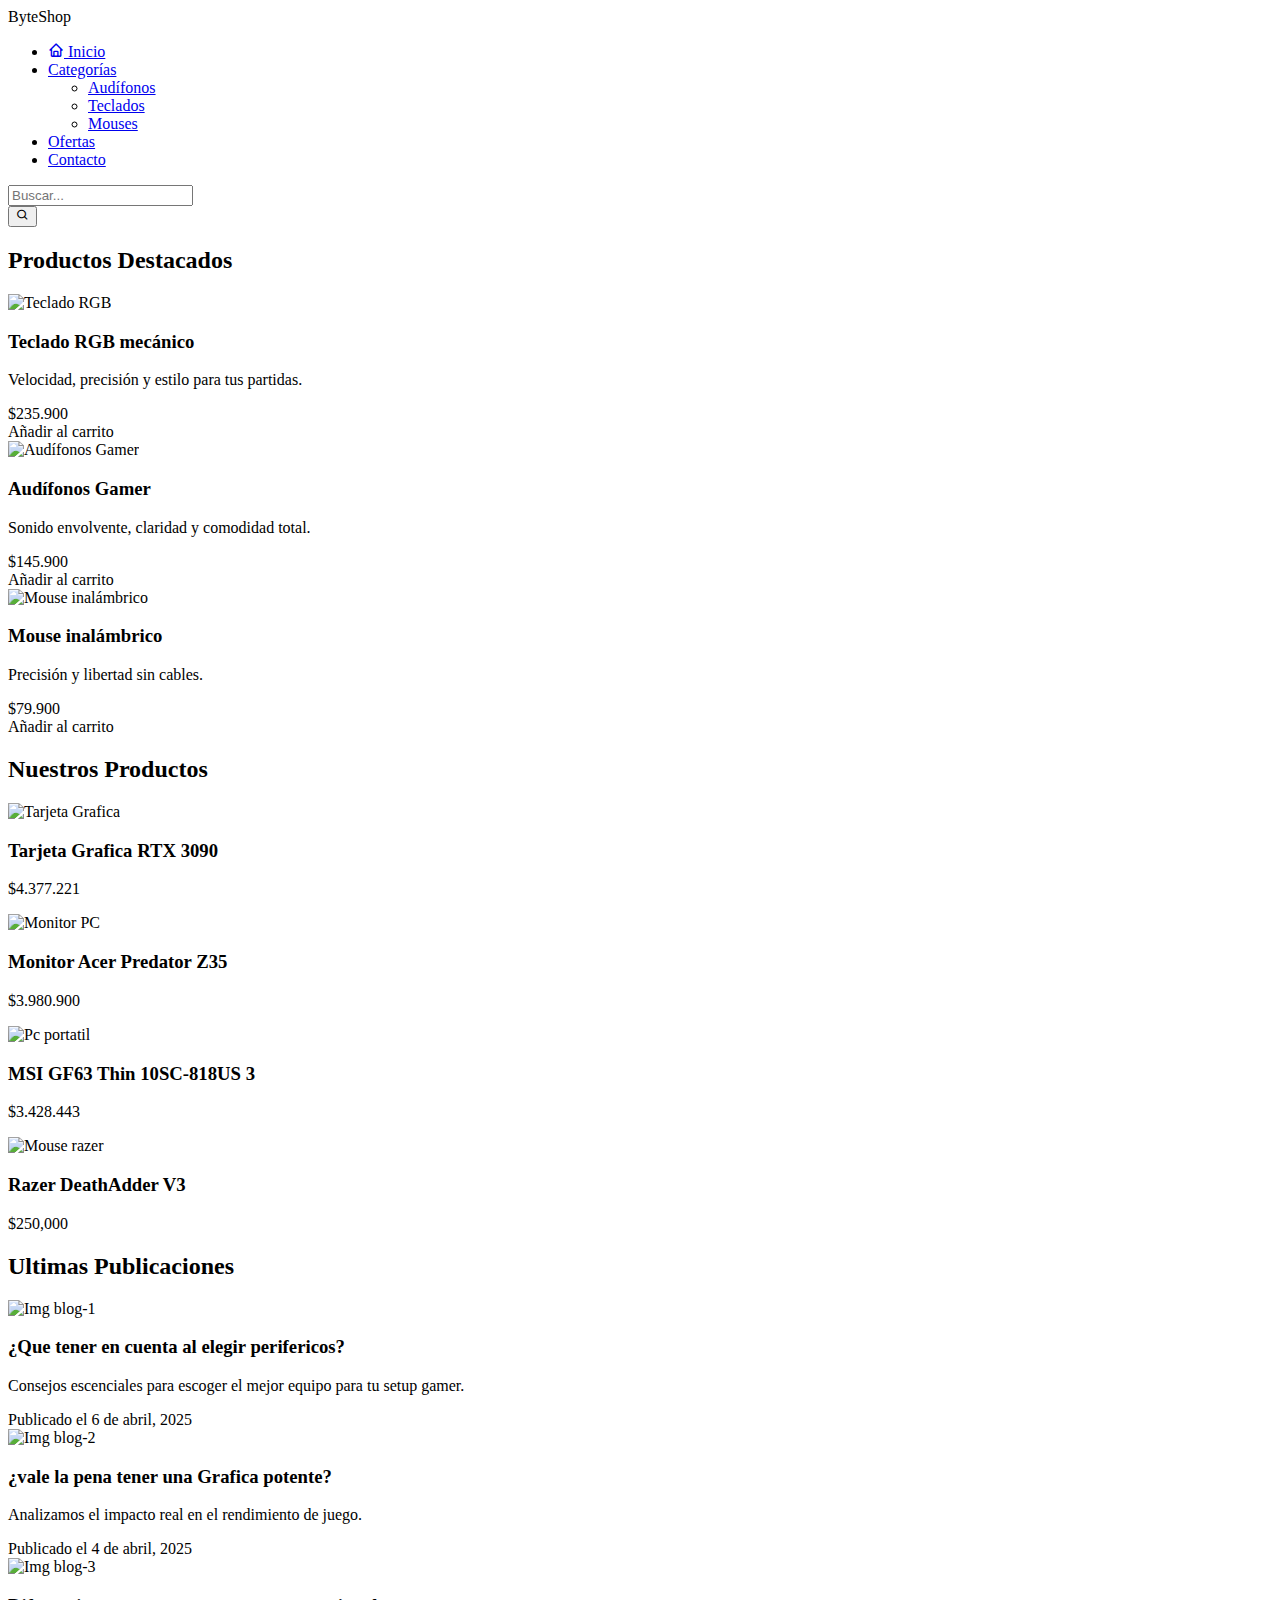
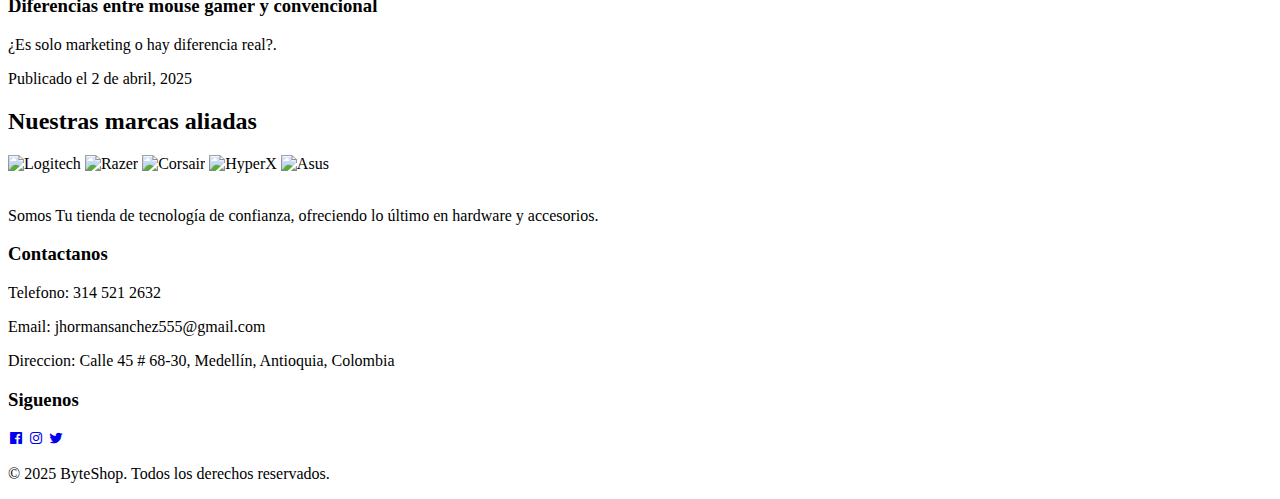
==== index.html @ 449dda27 "Update and rename Pagina perifericos - copia/index.html to index.html" ====
<!DOCTYPE html>
<html lang="es">
<head>
    <meta charset="UTF-8">
    <meta name="viewport" content="width=device-width, initial-scale=1.0">
    <title>ByteShop</title>
    <link rel="stylesheet" href="/CSS/estilos.css">
    <link rel="shortcut icon" href="/IMG/Icono.png" type="image/x-icon">
    <link href='https://unpkg.com/boxicons@2.1.4/css/boxicons.min.css' rel='stylesheet'>

</head>
<body>
<!--     INICIO NAVBAR -->
    <header>
        <div class="contenedor">
            <div class="titulo">
              Byte<span class="titulo2">Shop</span>
            </div>
            <nav>
              <ul class="nav-links">
                <li><a href="#"><i class='bx bx-home'></i> Inicio</a></li>
                <li class="menu">
                    <a href="#">Categorías</a>
                  <ul class="menu-desplegable">
                    <li><a href="#">Audífonos</a></li>
                    <li><a href="#">Teclados</a></li>
                    <li><a href="#">Mouses </a></li>
                  </ul>
                </li>
                <li><a href="#">Ofertas</a></li>
                <li><a href="#">Contacto</a></li>
              </ul>
            </nav>
        
            <div class="barra-busqueda-completa">
                <div class="barra-busqueda">
                  <input type="text" placeholder="Buscar...">
                </div>
                <button class="boton-lupa">
                  <i class='bx bx-search'></i>
                </button>
              </div>
               </div>
    </header>
    <!-- FIN NAVBAR -->

<!--     INICIO CARRUSEL -->




<section class="carrusel-auto">
    <h2 class="titulo-carrusel">Productos Destacados</h2>
    <div class="slider">
      <div class="slides">
        <div class="slide">
          <img src="IMG/teclado.png" alt="Teclado RGB">
          <h3 class="nombre-producto">Teclado RGB mecánico</h3>
          <p class="descripcion">Velocidad, precisión y estilo para tus partidas.</p>
          <span class="precio">$235.900</span>
          <div class="carrito-hover" onclick="animarBoton(this)">Añadir al carrito</div>
        </div>
        <div class="slide">
          <img src="IMG/Audifonos.png" alt="Audífonos Gamer">
          <h3 class="nombre-producto">Audífonos Gamer</h3>
          <p class="descripcion">Sonido envolvente, claridad y comodidad total.</p>
          <span class="precio">$145.900</span>
          <div class="carrito-hover" onclick="animarBoton(this)">Añadir al carrito</div>
        </div>
        <div class="slide">
          <img src="IMG/Mouse.png" alt="Mouse inalámbrico">
          <h3 class="nombre-producto">Mouse inalámbrico</h3>
          <p class="descripcion">Precisión y libertad sin cables.</p>
          <span class="precio">$79.900</span>
          <div class="carrito-hover" onclick="animarBoton(this)">Añadir al carrito</div>
        </div>

      </div>
    </div>
  </section>

  <!-- FIN DE CARRUSEL -->

<!--   INICIO PRODUCTOS  -->

<section class="Productos-venta">
    <h2 class="titulo-producto">Nuestros Productos</h2>
    <div class="contenedor-producto">
        <div class="producto">
            <img src="/IMG/Tarjetagrafica.png" alt="Tarjeta Grafica">
            <h3>Tarjeta Grafica RTX 3090</h3>
            <P class="precio-producto">$4.377.221</P>
        </div>
        <div class="producto">
            <img src="/IMG/monitor.png" alt="Monitor PC">
            <h3>Monitor Acer Predator Z35</h3>
            <P class="precio-producto">$3.980.900</P>
        </div>
        <div class="producto">
            <img src="/IMG/portatil.png" alt="Pc portatil">
            <h3>MSI GF63 Thin 10SC-818US  3</h3>
            <P class="precio-producto">$3.428.443</P>
        </div>
        <div class="producto">
            <img src="/IMG/razer.png" alt="Mouse razer">
            <h3>Razer DeathAdder V3</h3>
            <P class="precio-producto">$250,000</P>
        </div>
    </div>
</section>
 
<!-- FIN DE PRODUCTOS -->

<!-- INICIO DE BLOG -->
   
<section>
    <h2 class="titulo-blog">Ultimas Publicaciones</h2>
    <div class="contenedor-blog">
        <div class="carta-blog">
            <img src="/IMG/set-up.jpg" alt="Img blog-1">
            <h3 class=" subtitulo-blog">¿Que tener en cuenta al elegir perifericos?</h3>
            <p class="descripcion-blog">Consejos escenciales para escoger el mejor equipo para tu setup gamer.</p>
            <span class="fecha-blog">Publicado el 6 de abril, 2025</span>
        </div>
        <div class="carta-blog">
            <img src="/IMG/grafica-2.jpg" alt="Img blog-2">
            <h3 class=" subtitulo-blog">¿vale la pena tener una Grafica potente?</h3>
            <p class="descripcion-blog">Analizamos el impacto real en el rendimiento de juego.</p>
            <span class="fecha-blog">Publicado el 4 de abril, 2025</span>
        </div>
        <div class="carta-blog">
            <img src="/IMG/diferencia.jpg" alt="Img blog-3">
            <h3 class=" subtitulo-blog">Diferencias entre mouse gamer y convencional</h3>
            <p class="descripcion-blog">¿Es solo marketing o hay diferencia real?.</p>
            <span class="fecha-blog">Publicado el 2 de abril, 2025</span>
        </div>
    </div>
</section>
  
<!-- FIN DE BLOG -->
   
<!-- INICIO MARCAS -->
 <section>
    <div class="seccion-marcas">
        <h2 class="titulo-marcas">Nuestras marcas aliadas</h2>
        <div class="contenedor-marcas">
            <img src="/IMG/logitech.png" alt="Logitech">
            <img src="/IMG/razer-logo.png" alt="Razer">
            <img src="/IMG/corsair.png" alt="Corsair">
            <img src="/IMG/HyperX.png" alt="HyperX">
            <img src="/IMG/asus.png" alt="Asus">
        </div>
    </div>
 </section>

<!--  FIN MARCAS -->

<!-- INICIO FOOTER -->

<footer class="footer">
    
    <div class="contenedor footer">
        <div class="seccion-footer">
            <img src="" alt="">
            <p class="descripcion-footer">Somos Tu tienda de tecnología de confianza, ofreciendo lo último en hardware y accesorios.</p>
        </div>

        <div class="seccion-footer">
            <h3 class="titulo-footer">Contactanos</h3>
            <p class="contacto-footer">Telefono: 314 521 2632</p>
            <p class="contacto-footer">Email: jhormansanchez555@gmail.com</p>
            <p class="contacto-footer">Direccion: Calle 45 # 68-30, Medellín, Antioquia, Colombia </p>
        </div>

        <div class="seccion-footer">
            <h3 class="titulo-footer">Siguenos</h3>
            <div class="redes-sociales">
                <a href="https://www.facebook.com/" target=_blank><i class="bx bxl-facebook-square"></i></a>
                <a href="https://www.instagram.com/" target=_blank><i class="bx bxl-instagram"></i></a>
                <a href="https://x.com/?lang=es" target=_blank><i class="bx bxl-twitter"></i></a>
            </div>
        </div>
    </div>
    <p>&copy; 2025 ByteShop. Todos los derechos reservados.</p>
</footer>

  
  
  
  








    










  
    <script src="https://unpkg.com/boxicons@2.1.4/dist/boxicons.js"></script>
</body>
</html>
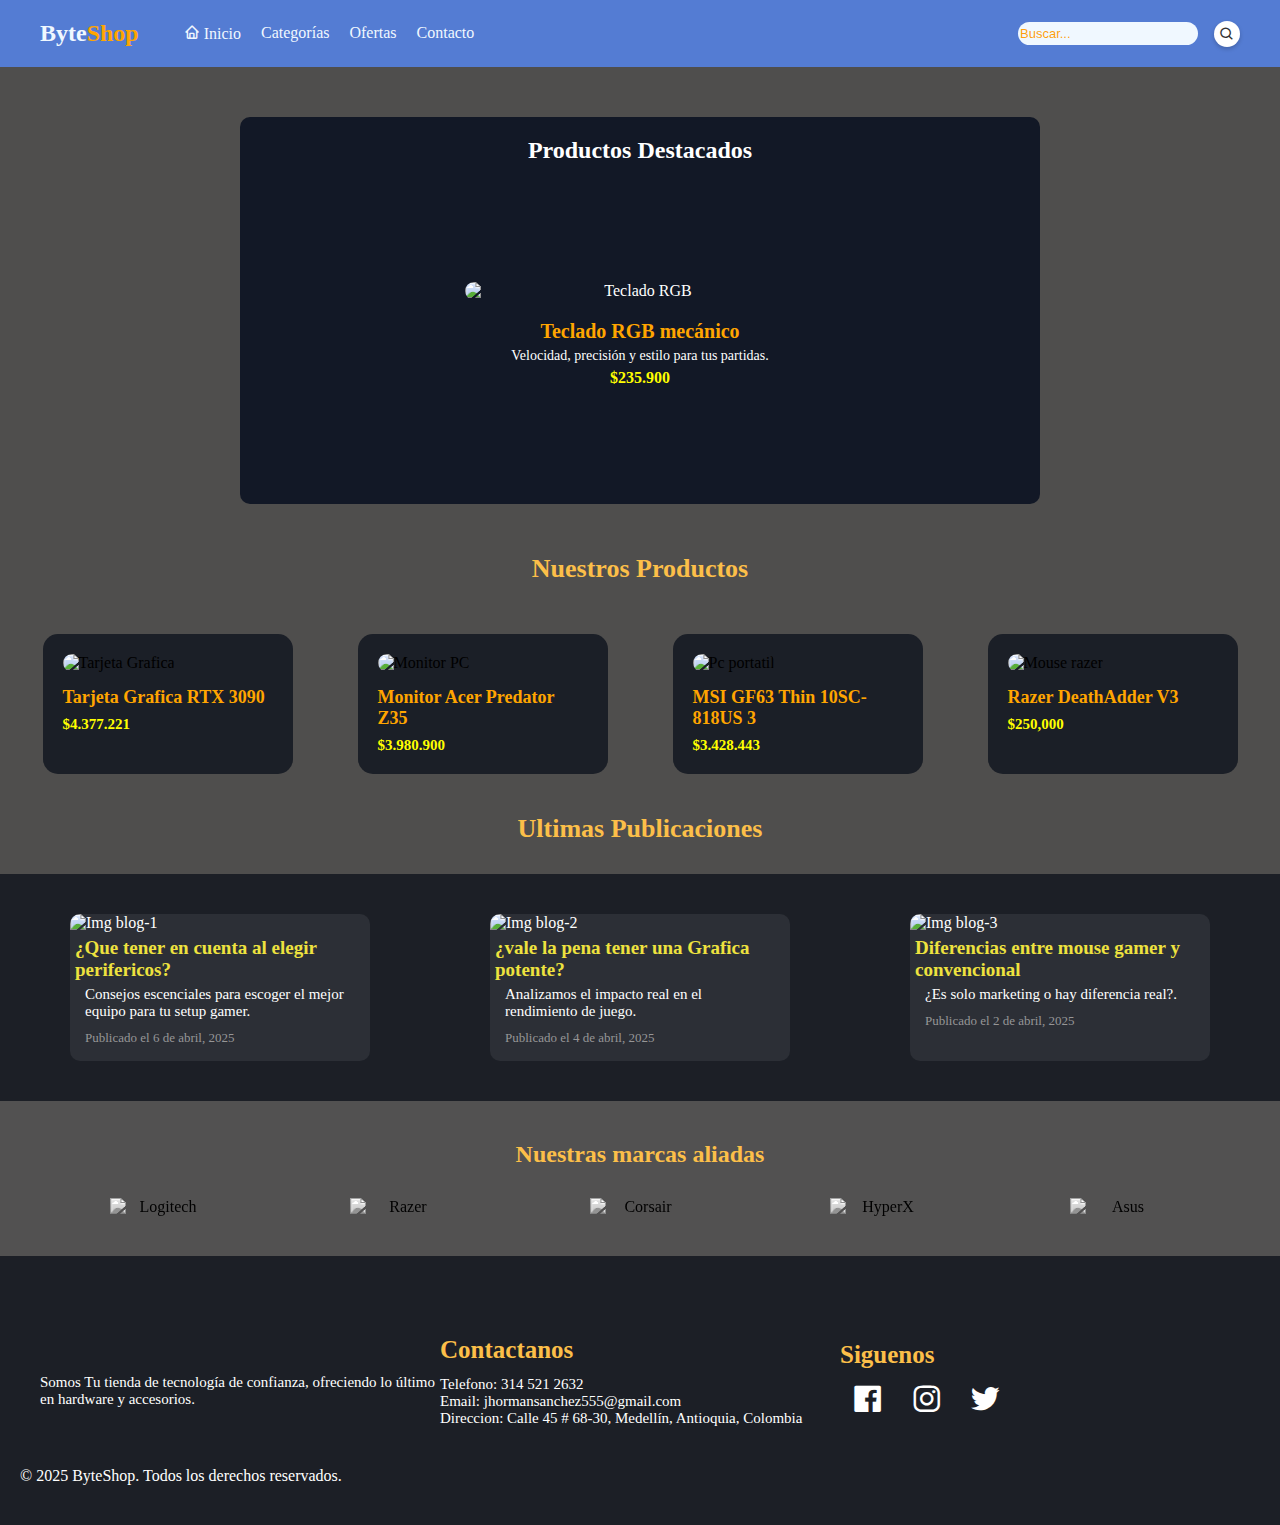
==== commit cb55ef46: "Update index.html" ====
--- a/index.html
+++ b/index.html
@@ -4,7 +4,7 @@
     <meta charset="UTF-8">
     <meta name="viewport" content="width=device-width, initial-scale=1.0">
     <title>ByteShop</title>
-    <link rel="stylesheet" href="/CSS/estilos.css">
+    <link rel="stylesheet" href="estilos.css">
     <link rel="shortcut icon" href="/IMG/Icono.png" type="image/x-icon">
     <link href='https://unpkg.com/boxicons@2.1.4/css/boxicons.min.css' rel='stylesheet'>
 
--- a/estilos.css
+++ b/estilos.css
@@ -0,0 +1,486 @@
+* {
+    margin: 0;
+    padding: 0;
+    box-sizing: border-box;
+  }
+
+  body{
+    font-family: 'Times New Roman', Times, serif;
+    background-color: rgba(73, 72, 70, 0.966);
+  }
+
+
+
+  header{
+    background-color: rgba(85, 131, 231, 0.87);
+    padding: 20px 40px;
+  }
+
+  .contenedor{
+    display: flex;
+    align-items: center;
+    justify-content: space-between;
+    color: aliceblue;
+  }
+
+  .titulo{
+    font-size: 24px;
+    font-weight: bold;
+  }
+
+  .titulo2{
+    color: orange;
+  }
+
+  nav{
+    flex: 1;
+    margin-left: 45px;
+  }
+
+  .nav-links{
+    list-style: none;
+    display: flex;
+    gap: 20px;
+  }
+
+  .nav-links a {
+    text-decoration: none;
+    color: aliceblue;
+    font-weight: 22px;
+    transition: color 0.3s;
+  }
+
+  .nav-links a:hover{
+    color: orange;
+  }
+
+/*   menu-desplegable */
+
+.menu{
+    position: relative;
+}
+
+.menu-desplegable{
+    display: block;
+    list-style: none;
+    position: absolute;
+    top: 100%;
+    left: 0;
+    background-color: #eeeff3;
+    padding: 10px 0;
+    border-radius:5px;
+    box-shadow: 0px 4px 8px rgba(252, 0, 0, 0.2);
+    z-index: 10;
+    min-width: 160px;
+
+    opacity: 0;
+    transform: translateY(10px);
+    pointer-events:none;
+    transition: opacity 0.3s ease, transform 0.3s ease;
+    z-index: 9999;
+}
+
+.menu-desplegable li {
+    padding: 8px 16px;
+    white-space: nowrap;
+}
+
+.menu-desplegable li a {
+    color: rgb(0, 0, 0);
+    font-size: 14px;
+}
+
+.menu:hover .menu-desplegable {
+    display: block;
+    opacity: 1;
+    transform: translateY(0);
+    pointer-events: auto;
+}
+
+.menu-desplegable li a:hover {
+    color: orange;
+}
+
+/* BARRA DE BUSQUEDA */
+
+.barra-busqueda-completa{
+    display: flex;
+    align-items: center;
+    gap: 8px;
+}
+
+
+.barra-busqueda input{
+    padding: 4px 2px;
+    border: none;
+    border-radius: 20px;
+    font-size: 13px;
+    outline: none;
+    width: 180px;
+    transition: box-shadow 0.3s ease;
+    background-color: aliceblue;
+    color: black;
+}
+
+.barra-busqueda input::placeholder{
+    color:rgba(255, 153, 0, 0.938)
+}
+
+.barra-busqueda input:focus {
+    box-shadow: 0px 2px 8px rgba(252, 12, 12, 0.25);
+}
+
+/* BOTON LUPA */
+
+.boton-lupa {
+    background-color: white;
+    border: none;
+    border-radius: 50%;
+    padding: 5px;
+    margin-left: 8px;
+    cursor: pointer;
+    display: flex;
+    align-items: center;
+    justify-content: center;
+    font-size: 16px;
+    color: #333;
+    transition: background-color 0.3s, color 0.3s;
+    box-shadow: 0 2px 4px rgba(0,0,0,0.2);
+  }
+  
+  .boton-lupa:hover {
+    background-color: white;
+    color: orange;
+  }
+
+  .boton-lupa:active {
+    background-color: orange;
+    color: white;
+    transform: scale(0.95);
+  }
+
+/*   CARRUSEL */
+
+.slide img {
+    max-width: 350px;
+    width: 100%;
+    height: auto;
+    object-fit: contain;
+    border-radius: 10px;
+    margin-bottom: 10px;
+  }
+  
+  .nombre-producto {
+    color: orange;
+    font-size: 20px;
+    margin: 10px 0 5px;
+  }
+  
+  .descripcion {
+    font-size: 14px;
+    margin: 0;
+  }
+  
+  .precio {
+    color: yellow;
+    font-weight: bold;
+    margin-top: 5px;
+    display: block;
+  }
+
+.carrusel-auto {
+    max-width: 800px;
+    margin: 50px auto;
+    text-align: center;
+    overflow: hidden;
+    position: relative;
+    background-color: #121826;
+    padding: 20px;
+    border-radius: 10px;
+  }
+  
+  .titulo-carrusel {
+    color: white;
+    margin-bottom: 20px;
+    font-size: 24px;
+  }
+  
+  .slider {
+    min-height: 300px;
+    display: flex;
+    overflow: hidden;
+  }
+  
+  .slides {
+    display: flex;
+    width:300%;
+    animation: slideAnimation 28s infinite;
+  }
+  
+  .slide {
+    position: relative;
+    transition: transform 0.3s ease, box-shadow 0.3s ease;
+    width: 100%;
+    flex-shrink: 0;
+    display: flex;
+    flex-direction: column;
+    align-items: center;
+    justify-content: center;
+    text-align: center;
+    box-sizing: border-box;
+    padding: 20px;
+    color: white;
+  }
+
+  .slide:hover{
+    transform: scale(1.03);
+    box-shadow: 0 0 15px orange;
+  }
+
+/*  ANIMACIONES CARRUSEL */
+
+.carrito-hover {
+    position: absolute;
+    bottom: 10px;
+    left: 50%;
+    transform: translateX(-50%);
+    background-color: orange;
+    color: white;
+    padding: 8px 16px;
+    border-radius: 20px;
+    opacity: 0;
+    pointer-events: none;
+    transition: all 0.3s ease;
+    font-size: 14px;
+    font-weight: bold;
+    box-shadow: 0 0 0 transparent;
+  }
+  
+
+  .slide:hover .carrito-hover {
+    opacity: 1;
+    pointer-events: auto;
+    cursor: pointer;
+  }
+  
+
+  .carrito-hover:active {
+    transform: translateX(-50%) scale(1.1);
+    box-shadow: 0 0 12px rgba(255, 255, 255, 0.6);
+    background-color: #ffaa00;
+  }
+  
+
+  @keyframes slideAnimation {
+    0%    { transform: translateX(0%); }
+    33.33% { transform: translateX(-100%); }
+    66.66% { transform: translateX(-200%); }
+    100%  { transform: translateX(0%); }
+  }
+
+/*   NUESTROS PRODUCTOS */
+
+.productos-venta{
+    background-color: #11141a;
+    padding: 40px 20px;
+    text-align: center;
+}
+
+.titulo-producto{
+    color: #fcbf49;
+    font-size: 26px;
+    margin-bottom: 30px;
+    text-align: center;
+}
+
+.contenedor-producto{
+    display: flex;
+    justify-content: space-around;
+    padding: 20px;
+    flex-wrap: wrap;
+    gap: 20px;
+    margin-top: 30px;
+}
+
+.producto{
+    background-color: #1b1f27;;
+    padding: 20px;
+    width: 250px;
+    border-radius: 15px;
+    transition: transform 0,3s ease, box-shadow 0.3s ease;
+    margin-bottom: 20px;
+    cursor: pointer;
+}
+
+.producto img{
+    width: 100%;
+    height: auto;
+    border-radius: 8px;
+}
+
+.producto:hover{
+    transform: translateY(-5px);
+    box-shadow: 0 8px 20px rgba(255, 165, 0, 0.2);
+}
+
+.producto img{
+    width: 100%;
+    max-width: 180px;
+    height: auto;
+    border-radius: 10px;
+    margin-bottom: 15px;
+}
+
+.producto h3 {
+    color: orange;
+    font-size: 18px;
+    margin-bottom: 8px;
+}
+
+.precio-producto{
+    color: yellow;
+    font-weight: bold;
+    font-size: 15px;
+
+}
+
+/* BLOG */
+
+.contenedor-blog{
+    background-color: #1c1f26;
+    padding: 40px 20px;
+    color: white;
+    display: flex;
+    flex-wrap: wrap;
+    justify-content: space-between;
+    gap:20px;
+    cursor: pointer;
+}
+
+.titulo-blog{
+    text-align: center;
+    font-size: 26px;
+    margin-bottom: 30px;
+    color: #fcbf49;
+}
+
+.carta-blog{
+    background-color: #2c2f36;
+    border-radius: 10px;
+    overflow: hidden;
+    width: 100%;
+    max-width: 300px;
+    margin: 0 auto;
+    transition: transform 0.3s ease;
+    cursor: pointer;
+}
+
+.carta-blog:hover{
+    transform: translateY(-5px);
+}
+
+.carta-blog img{
+    width: 100%;
+    height: 200px;
+    object-fit: cover;
+}
+
+.subtitulo-blog{
+    font-size: 19px;
+    margin: 5px;
+    color: rgb(238, 226, 63);
+}
+
+.descripcion-blog{
+    font-size: 15px;
+    margin:  0 15px 10px;
+}
+
+.fecha-blog{
+    display: block;
+    font-size: 13px;
+    margin: 0 15px 15px;
+    color: #969696;
+}
+
+/* MARCAS */
+
+.seccion-marcas{
+    background-color: #525151;
+    padding: 40px 0;
+    text-align: center;
+}
+
+.titulo-marcas{
+    color: #fcbf49;
+    font-size: 24px;
+    margin-bottom: 30px;
+}
+  
+.contenedor-marcas{
+    width: 100%;
+    display: flex;
+    justify-content:space-evenly;
+    align-items: center;
+
+    flex-wrap: wrap;
+    gap: 30px;
+}
+
+.contenedor-marcas img{
+    width: 100px;
+    height: auto;
+    transition: 0.3s ease;
+    filter: grayscale(100%);
+}
+
+.contenedor-marcas img:hover{
+    transform: scale(1.1);
+    filter: none;
+}
+
+/* footer */
+
+.footer{
+    background-color: #1c1f26;
+    color: white;
+    padding: 40px 20px;
+}
+
+.contenedor-footer{
+    display: flex;
+    flex-wrap: wrap;
+    justify-content: space-between;
+    gap: 20px;
+}
+
+.seccion-footer{
+    flex: 1;
+    min-width: 220px;
+}
+
+.descripcion-footer{
+    font-size: 15px;
+}
+
+.titulo-footer{
+    font-size:25px ;
+    margin-bottom: 12px;
+    color: #fcbf49
+}
+
+.contacto-footer{
+    font-size: 15px;
+    gap: 15px;
+}
+
+.redes-sociales a {
+    font-size: 35px; 
+    color: #ffffff; 
+    margin: 0 10px; 
+    transition: color 0.3s;
+}
+
+.redes-sociales a:hover {
+    color: #007bff; 
+}
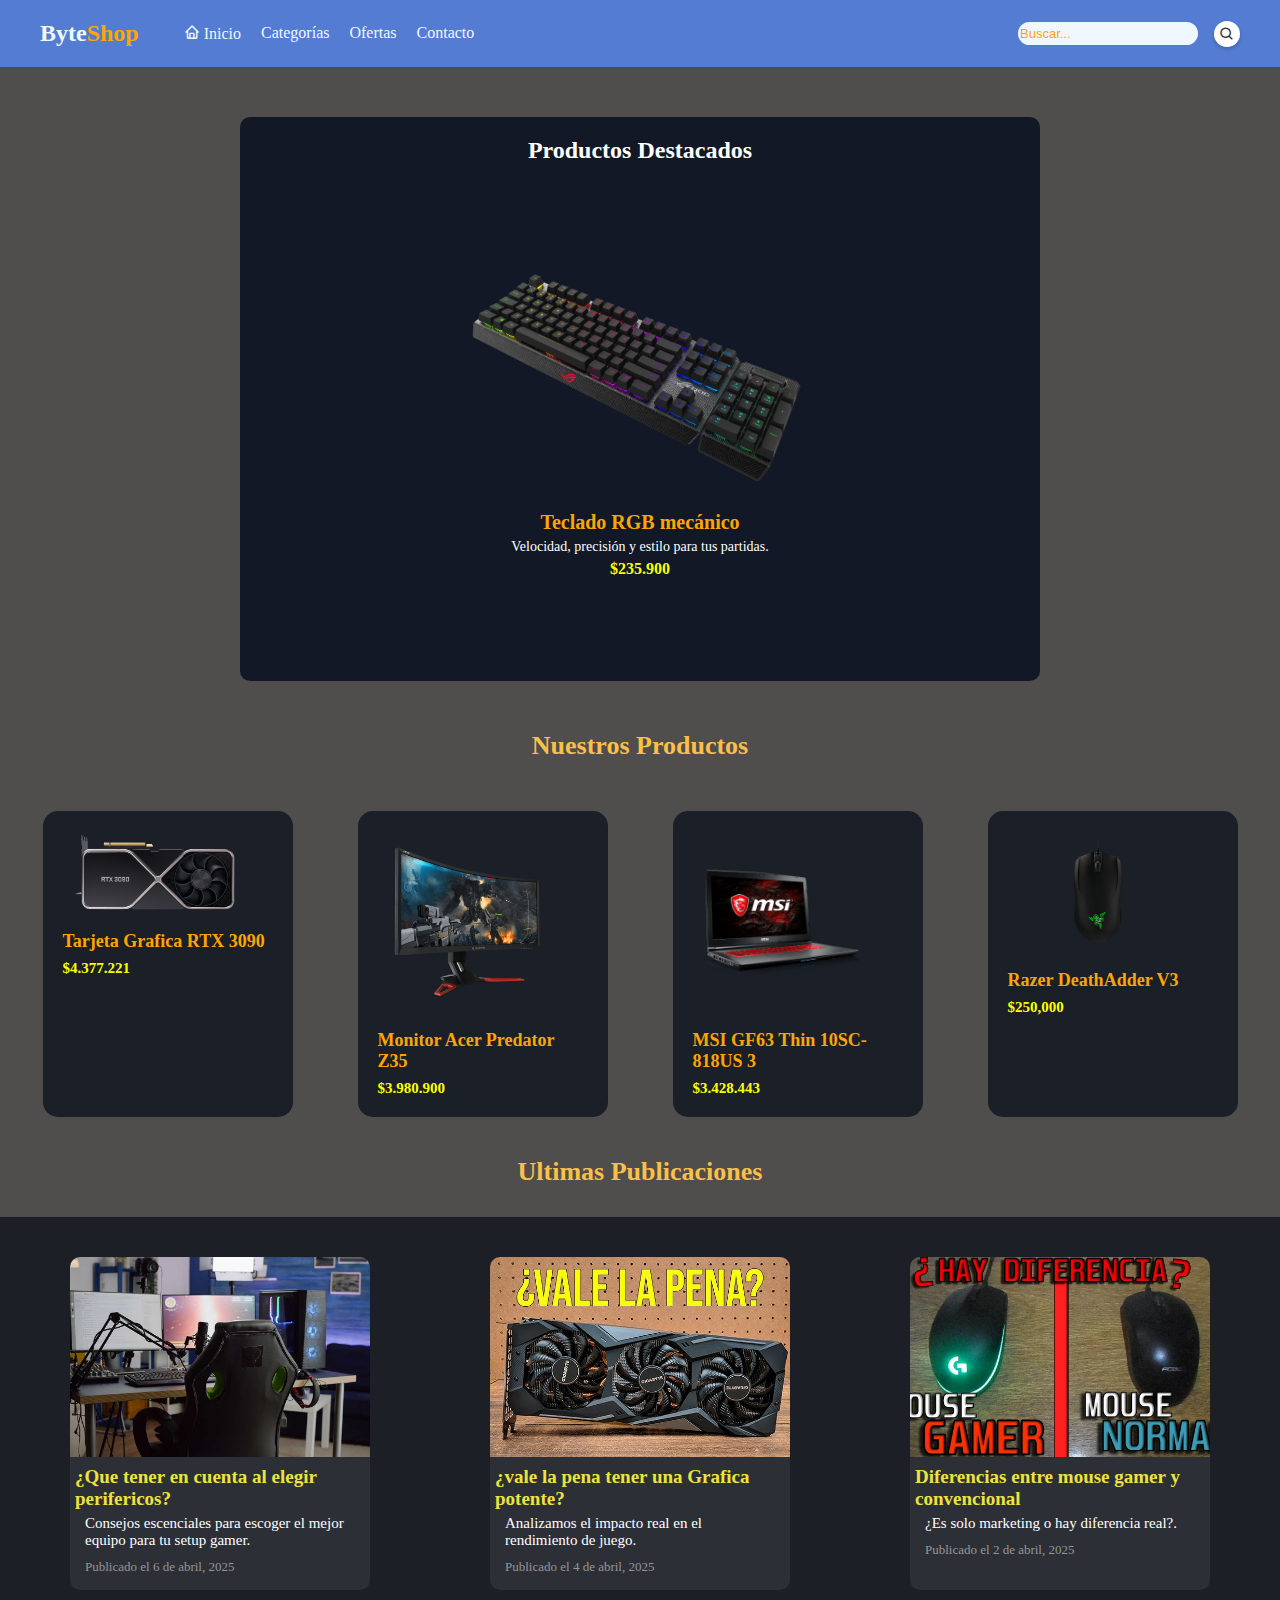
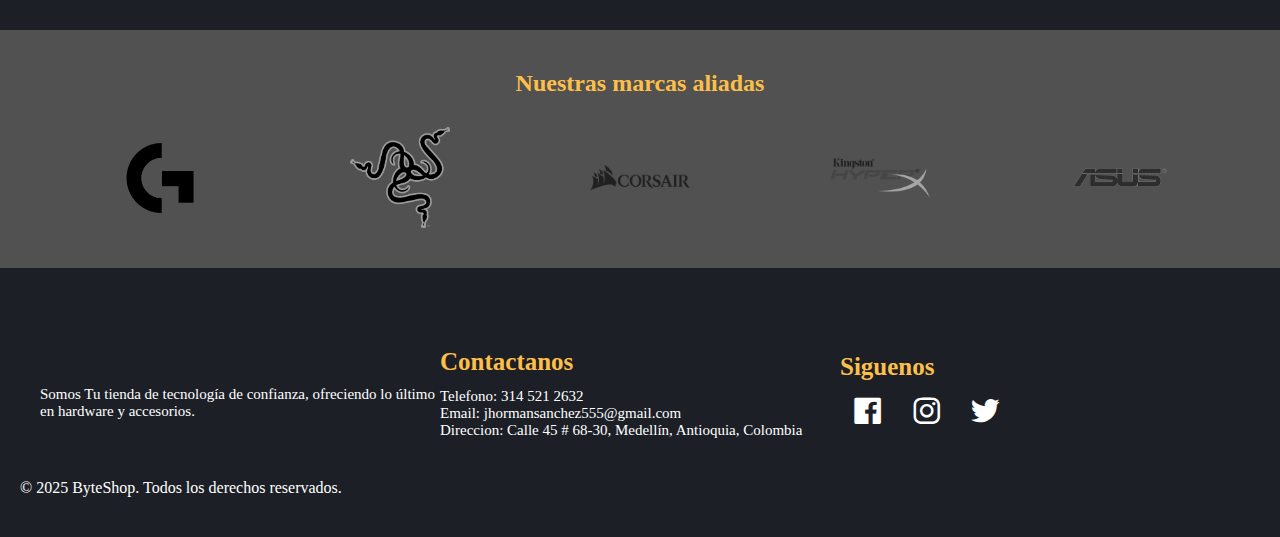
==== commit ef064727: "Update index.html" ====
--- a/index.html
+++ b/index.html
@@ -5,7 +5,7 @@
     <meta name="viewport" content="width=device-width, initial-scale=1.0">
     <title>ByteShop</title>
     <link rel="stylesheet" href="estilos.css">
-    <link rel="shortcut icon" href="/IMG/Icono.png" type="image/x-icon">
+    <link rel="shortcut icon" href="/Icono.png" type="image/x-icon">
     <link href='https://unpkg.com/boxicons@2.1.4/css/boxicons.min.css' rel='stylesheet'>
 
 </head>
@@ -54,21 +54,21 @@
     <div class="slider">
       <div class="slides">
         <div class="slide">
-          <img src="IMG/teclado.png" alt="Teclado RGB">
+          <img src="teclado.png" alt="Teclado RGB">
           <h3 class="nombre-producto">Teclado RGB mecánico</h3>
           <p class="descripcion">Velocidad, precisión y estilo para tus partidas.</p>
           <span class="precio">$235.900</span>
           <div class="carrito-hover" onclick="animarBoton(this)">Añadir al carrito</div>
         </div>
         <div class="slide">
-          <img src="IMG/Audifonos.png" alt="Audífonos Gamer">
+          <img src="Audifonos.png" alt="Audífonos Gamer">
           <h3 class="nombre-producto">Audífonos Gamer</h3>
           <p class="descripcion">Sonido envolvente, claridad y comodidad total.</p>
           <span class="precio">$145.900</span>
           <div class="carrito-hover" onclick="animarBoton(this)">Añadir al carrito</div>
         </div>
         <div class="slide">
-          <img src="IMG/Mouse.png" alt="Mouse inalámbrico">
+          <img src="Mouse.png" alt="Mouse inalámbrico">
           <h3 class="nombre-producto">Mouse inalámbrico</h3>
           <p class="descripcion">Precisión y libertad sin cables.</p>
           <span class="precio">$79.900</span>
@@ -87,22 +87,22 @@
     <h2 class="titulo-producto">Nuestros Productos</h2>
     <div class="contenedor-producto">
         <div class="producto">
-            <img src="/IMG/Tarjetagrafica.png" alt="Tarjeta Grafica">
+            <img src="Tarjetagrafica.png" alt="Tarjeta Grafica">
             <h3>Tarjeta Grafica RTX 3090</h3>
             <P class="precio-producto">$4.377.221</P>
         </div>
         <div class="producto">
-            <img src="/IMG/monitor.png" alt="Monitor PC">
+            <img src="monitor.png" alt="Monitor PC">
             <h3>Monitor Acer Predator Z35</h3>
             <P class="precio-producto">$3.980.900</P>
         </div>
         <div class="producto">
-            <img src="/IMG/portatil.png" alt="Pc portatil">
+            <img src="portatil.png" alt="Pc portatil">
             <h3>MSI GF63 Thin 10SC-818US  3</h3>
             <P class="precio-producto">$3.428.443</P>
         </div>
         <div class="producto">
-            <img src="/IMG/razer.png" alt="Mouse razer">
+            <img src="razer.png" alt="Mouse razer">
             <h3>Razer DeathAdder V3</h3>
             <P class="precio-producto">$250,000</P>
         </div>
@@ -117,19 +117,19 @@
     <h2 class="titulo-blog">Ultimas Publicaciones</h2>
     <div class="contenedor-blog">
         <div class="carta-blog">
-            <img src="/IMG/set-up.jpg" alt="Img blog-1">
+            <img src="set-up.jpg" alt="Img blog-1">
             <h3 class=" subtitulo-blog">¿Que tener en cuenta al elegir perifericos?</h3>
             <p class="descripcion-blog">Consejos escenciales para escoger el mejor equipo para tu setup gamer.</p>
             <span class="fecha-blog">Publicado el 6 de abril, 2025</span>
         </div>
         <div class="carta-blog">
-            <img src="/IMG/grafica-2.jpg" alt="Img blog-2">
+            <img src="grafica-2.jpg" alt="Img blog-2">
             <h3 class=" subtitulo-blog">¿vale la pena tener una Grafica potente?</h3>
             <p class="descripcion-blog">Analizamos el impacto real en el rendimiento de juego.</p>
             <span class="fecha-blog">Publicado el 4 de abril, 2025</span>
         </div>
         <div class="carta-blog">
-            <img src="/IMG/diferencia.jpg" alt="Img blog-3">
+            <img src="diferencia.jpg" alt="Img blog-3">
             <h3 class=" subtitulo-blog">Diferencias entre mouse gamer y convencional</h3>
             <p class="descripcion-blog">¿Es solo marketing o hay diferencia real?.</p>
             <span class="fecha-blog">Publicado el 2 de abril, 2025</span>
@@ -144,11 +144,11 @@
     <div class="seccion-marcas">
         <h2 class="titulo-marcas">Nuestras marcas aliadas</h2>
         <div class="contenedor-marcas">
-            <img src="/IMG/logitech.png" alt="Logitech">
-            <img src="/IMG/razer-logo.png" alt="Razer">
-            <img src="/IMG/corsair.png" alt="Corsair">
-            <img src="/IMG/HyperX.png" alt="HyperX">
-            <img src="/IMG/asus.png" alt="Asus">
+            <img src="logitech.png" alt="Logitech">
+            <img src="razer-logo.png" alt="Razer">
+            <img src="corsair.png" alt="Corsair">
+            <img src="HyperX.png" alt="HyperX">
+            <img src="asus.png" alt="Asus">
         </div>
     </div>
  </section>
